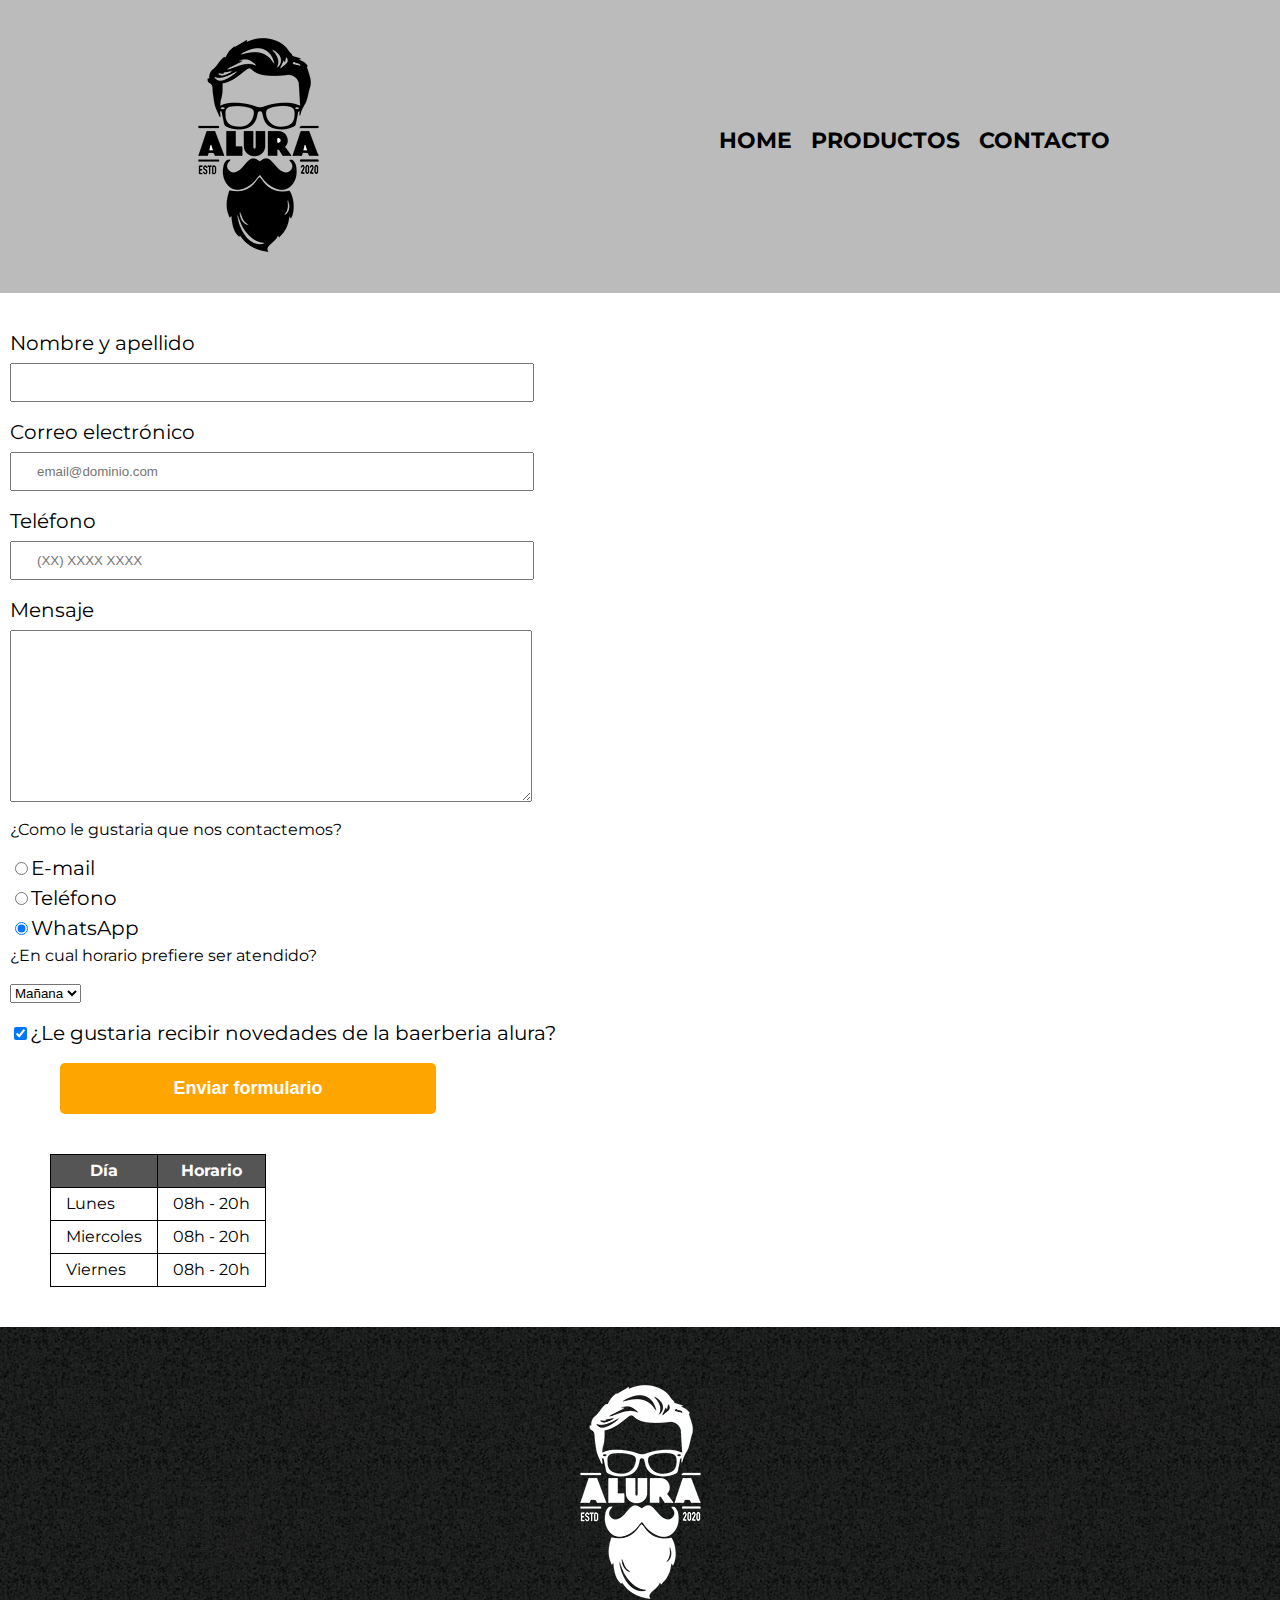
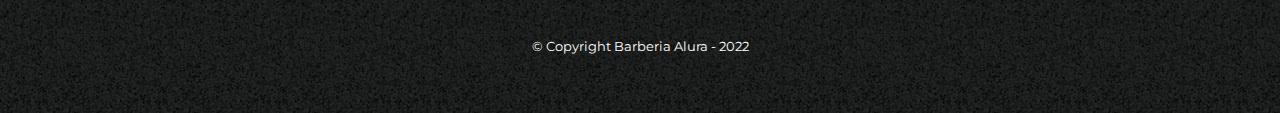
==== contacto.html @ 978ead6d "Initial commit" ====
<!DOCTYPE html>
<html lang="en">

    <head>
      <meta charset="UTF-8">
      <meta http-equiv="X-UA-Compatible" content="IE=edge">
      <meta name="viewport" content="width=device-width, initial-scale=1.0">
      <title>Contacto | Barberia Alura</title>
      <link rel="stylesheet" href="/styles/reset.css" />
      <link rel="stylesheet" href="/styles/style.css" />
      <link rel="shortcut icon" href="./imagenes/tijera.png" type="image/x-icon">
      <link rel="preconnect" href="https://fonts.googleapis.com" />
    <link rel="preconnect" href="https://fonts.gstatic.com" crossorigin />
    <link
      href="https://fonts.googleapis.com/css2?family=Montserrat:wght@300&display=swap"
      rel="stylesheet"
    />
    </head>

    <body>

      <header>
        <div class="caja">
          <h1>
            <img src="imagenes/logo.png" alt="Logo de la Barberia Alura" />
          </h1>
          <nav>
            <ul>
              <li><a href="index.html">Home</a></li>
              <li><a href="productos.html">Productos</a></li>
              <li><a href="contacto.html">Contacto</a></li>
            </ul>
          </nav>
        </div>
      </header>

      <main class="main-contacto">
          <form>
              <label for="nombreapellido">Nombre y apellido</label>
              <input type="text" id="nombreapellido" class="input-padron" required>

              <label for="correoelectronico">Correo electrónico</label>
              <input type="email" id="correoelectronico" class="input-padron" required placeholder="email@dominio.com">

              <label for="telefono">Teléfono</label>
              <input type="tel" id="telefono" class="input-padron" required placeholder="(XX) XXXX XXXX">

              <label for="mensaje">Mensaje</label>
              <textarea cols="70" rows="10" id="mensaje" class="input-padron" required></textarea>

              <fieldset>
                <legend class="test" id="test">¿Como le gustaria que nos contactemos?</legend>

                <label for="radio-email"><input type="radio" name="contacto" value="email" id="radio-email">E-mail</label>     

                <label for="radio-telefono"><input type="radio" name="contacto" value="telefono" id="radio-telefono">Teléfono</label>

                <label for="radio-whatsapp"><input type="radio" name="contacto" value="whatsapp" id="radio-whatsapp" checked>WhatsApp</label>
                
              </fieldset>

              <fieldset>
                <legend>¿En cual horario prefiere ser atendido?</legend>
                <select>
                  <option>Mañana</option>
                  <option>Tarde</option>
                  <option>Noche</option>
                </select>
              </fieldset>

              <label class="checkbox"><input type ="checkbox" checked>¿Le gustaria recibir novedades de la baerberia alura?</label>

              <input type="submit" value="Enviar formulario" class="enviar">


              <table>

                <thead>
                  <tr>
                    <th>Día</th>
                    <th>Horario</th>
                  </tr>
                </thead>
              
                <tbody>
                  <tr>
                    <td>Lunes</td>
                    <td>08h - 20h</td>
                  </tr>
                  
                  <tr>
                    <td>Miercoles</td>
                    <td>08h - 20h</td>
                  </tr>
                  
                  <tr>
                    <td>Viernes</td>
                    <td>08h - 20h</td>
                  </tr>
                </tbody>

              </table>

          </form>
      </main>

      <footer>
          <img src="/imagenes/logo-blanco.png" alt="Logo de la Barberia Alura" >
          <p class="copyright">&copy Copyright Barberia Alura - 2022</p>
      </footer>

    </body>

</html>
---- styles/style.css ----
body {
    font-family: 'Montserrat', sans-serif;
}

/* Header */

header {
    background-color: #BBBBBB;
    padding: 20px 0;
}

.caja {
    width: 940px;
    position: relative;
    margin: 0 auto;
}

nav {
    position: absolute; 
    top: 110px;
    right: 0;
}
nav li{
    display:inline;
    margin: 0 0 0 15px;
   
}

nav a {
    text-transform: uppercase;
    color: #000000;
    font-weight: bold;
    font-size: 22px;
    text-decoration: none;
}

nav a:hover{
    color:#c78c19;
    text-decoration: underline;
}

/* Main productos.html */

.main{
    display: flex;
    align-items: center;
    justify-content: space-around;
  }

.productos {
    width: 940px;
    margin: 0 auto;
    padding: 50px
}

.productos li {
    display: inline-block;
    text-align: center;
    width: 31%;
    vertical-align: top;
    margin: 0 1%;
    padding: 30px 10px;
    box-sizing: border-box;
    border: 2px solid #000000;
    border-radius: 10px;
}

.productos li:hover{
    border-color:#c78c19;

}

.productos li:active{
    border-color:#088c19;
}

.productos h2 {
    font-size: 30px;
    font-weight: bold;
}

.productos li:hover h2{
    font-size: 33px;
}

.producto-descripcion {
    font-size: 18px;
}

.producto-precio {
    font-size: 20px;
    font-weight: bold;
    margin-top: 10px;
}

/* Main contacto.html */

.main-contacto {
    width: 940px;
    padding: 0 10px;
  }

form {
  margin: 40px 0;
}

form label {
  display: block;
  font-size: 20px;
  margin: 0 0 10px;
}

form label form legend {
  display: block;
  font-size: 20px;
  margin: 0 0 10px;
}

.input-padron {
  display: block;
  margin: 0 0 20px;
  padding: 10px 25px;
  width: 50%;
}

legend{
    margin: 20px 0;
}

.checkbox {
  margin: 20px 0;
}

/*Para aclarar los pesos de las etiquetas clases e id*/
/*ID tiene peso de 100*/
/*Clase 10*/
/*Etiqueta 1*/

.enviar {
  width: 40%;
  margin: 0 50px;
  padding: 15px 0;
  font-size: 18px;
  font-weight: bold;
  color: #fff;
  background-color: orange;
  border: none;
  border-radius: 5px;
  transition: 1s all; /*cambia el tiempo en que tarda en realizar el efecto*/
  cursor: pointer;
}

.enviar:hover {
  background-color: darkorange;
  transform: scale(1.2); /*aumenta el tamaño del elemento*/
  /*transform: rotate(70deg); /*permite rotar el elemento*/
  /*si ponemos transforms uno denajo del otro solo tomará el efecto de la ultima, para que surjan ambos efectos deben colocarse uno al lado del otro dentro del mismo transform*/
}

table {
  margin: 40px 40px;
}

thead {
  background: #555;
  color: white;
  font-weight: bold;
}

td, th {
  border: 1px solid #000;
  padding: 8px 15px;
}

/* CSS para nuestro index */

.banner{
width: 100%;

}

.principal{
    padding: 3em ;
    background: #FEFEFE;
    width: 940px;
    margin: 0 auto;
}

.titulo-principal{
    text-align: center;
    font-size: 2em;
    margin: 0 0 1em;
    clear: left;
}

.principal p{
    margin: 0 0 1em;
}

.principal strong{
    font-weight: bold;
}

.principal em{
    font-style: italic;
}

.utensilios{
    width: 120px;
    float: left;
    margin: 0 20px 20px 0;
}

.mapa p{
    margin: 0 0 2em;
    text-align: center;
}

.mapa{
    padding: 3em 0;
    background: linear-gradient(#FEFEFE, #888888);
}

.mapa-contenido{
    width: 940px;
    margin: 0 auto;
}

.diferenciales{
    padding: 3em 0;
    background: #888888;
}

.contenido-diferenciales{
    width: 840px;
    margin: 0 auto;
}

.lista-diferenciales{
    width: 40%;
    display: inline-block;
    vertical-align: top;
}

.items{
    font-style: italic;
    line-height: 1.5;
}

.items:before{
    content: "★";
}

.items:first-child{
    font-weight: bold;
}

.imagen-diferenciales{
    width: 50%;
    transition: 400ms;
    box-shadow: 0px 0px 30px 10px #000000;
}

.imagen-diferenciales:hover{
    opacity: 0.3;
    transition: 400ms;
    
}

.video{
    width: 560px;
    margin: 3em auto;
}

/*Footer para todas las paginas*/
footer {
    text-align: center;
    background-image: url(/imagenes/bg.jpg); /*colocamos una imagen como fondo*/
    padding: 40px;
  }
  
.copyright {
    color: #fff;
    font-size: 13px;
    margin: 20px;
  }

@media screen and (max-width:480px){
    h1{
        text-align: center;
    }
    nav{
        position: static;
    }

    .caja, .principal, .mapa-contenido, .contenido-diferenciales, .video{
        width: auto;
    }

    .lista-diferenciales, .imagen-diferenciales{
        width: 100%
    }
}
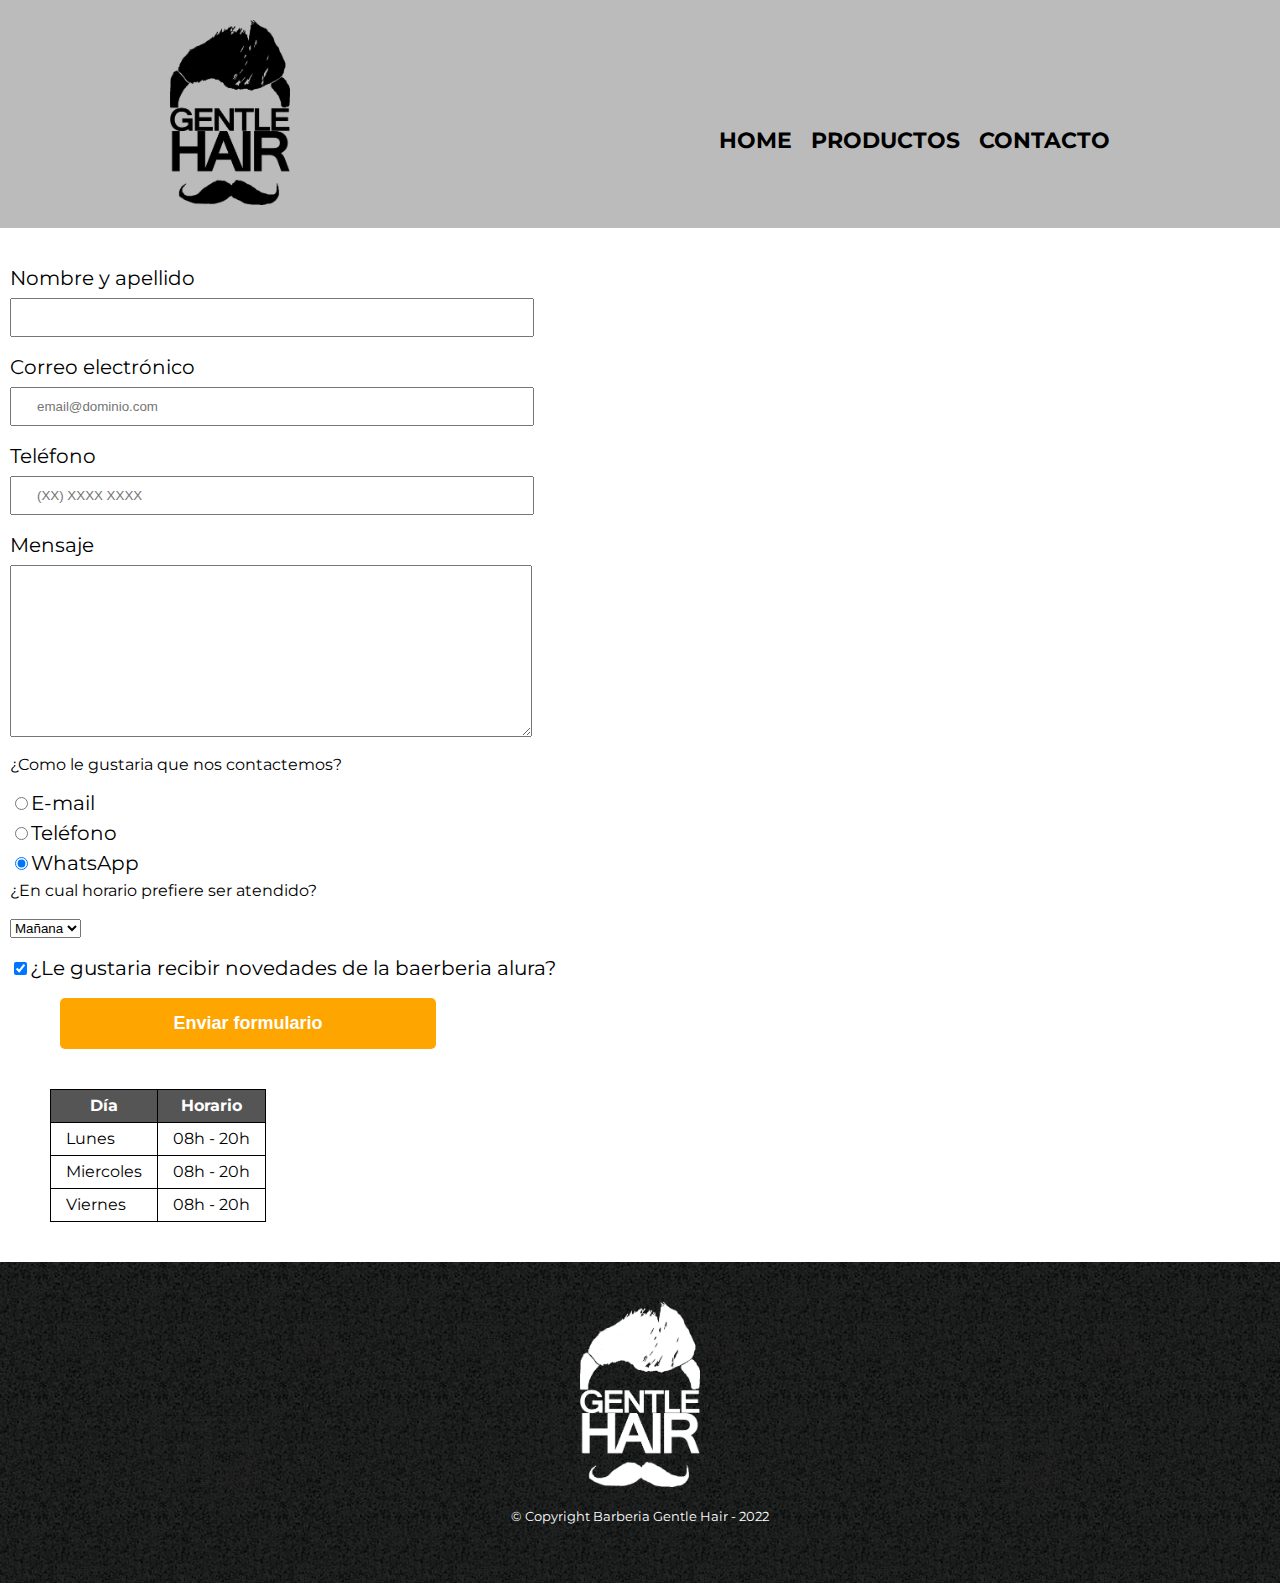
==== commit c8cd14c3: "Modificaciones" ====
--- a/contacto.html
+++ b/contacto.html
@@ -5,14 +5,14 @@
       <meta charset="UTF-8">
       <meta http-equiv="X-UA-Compatible" content="IE=edge">
       <meta name="viewport" content="width=device-width, initial-scale=1.0">
-      <title>Contacto | Barberia Alura</title>
+      <title>Contacto | Barberia Gentle Hair</title>
       <link rel="stylesheet" href="/styles/reset.css" />
       <link rel="stylesheet" href="/styles/style.css" />
       <link rel="shortcut icon" href="./imagenes/tijera.png" type="image/x-icon">
       <link rel="preconnect" href="https://fonts.googleapis.com" />
     <link rel="preconnect" href="https://fonts.gstatic.com" crossorigin />
     <link
-      href="https://fonts.googleapis.com/css2?family=Montserrat:wght@300&display=swap"
+      href="https://fonts.googleapis.com/css2?family=Montserrat:wght@500&display=swap"
       rel="stylesheet"
     />
     </head>
@@ -22,7 +22,7 @@
       <header>
         <div class="caja">
           <h1>
-            <img src="imagenes/logo.png" alt="Logo de la Barberia Alura" />
+            <img class="logo-banner-footer" src="imagenes/logo.png" />
           </h1>
           <nav>
             <ul>
@@ -105,8 +105,8 @@
       </main>
 
       <footer>
-          <img src="/imagenes/logo-blanco.png" alt="Logo de la Barberia Alura" >
-          <p class="copyright">&copy Copyright Barberia Alura - 2022</p>
+          <img class="logo-banner-footer" src="/imagenes/logo-blanco.png" >
+          <p class="copyright">&copy Copyright Barberia Gentle Hair - 2022</p>
       </footer>
 
     </body>
--- a/styles/style.css
+++ b/styles/style.css
@@ -13,6 +13,10 @@
     width: 940px;
     position: relative;
     margin: 0 auto;
+}
+
+.logo-banner-footer {
+    width: 120px;
 }
 
 nav {
@@ -180,7 +184,7 @@
 }
 
 .principal{
-    padding: 3em ;
+    padding: 96px 3em 3em 3em ;
     background: #FEFEFE;
     width: 940px;
     margin: 0 auto;
@@ -233,13 +237,18 @@
 
 .contenido-diferenciales{
     width: 840px;
-    margin: 0 auto;
+    margin: auto ;
 }
 
 .lista-diferenciales{
-    width: 40%;
+    width: 100%;
     display: inline-block;
     vertical-align: top;
+    
+    column-count: 2; /* número de columnas */
+    column-gap: 100px; /* ancho de columnas */
+    column-rule: 0px outset #999999; /* separación de columnas */
+
 }
 
 .items{
